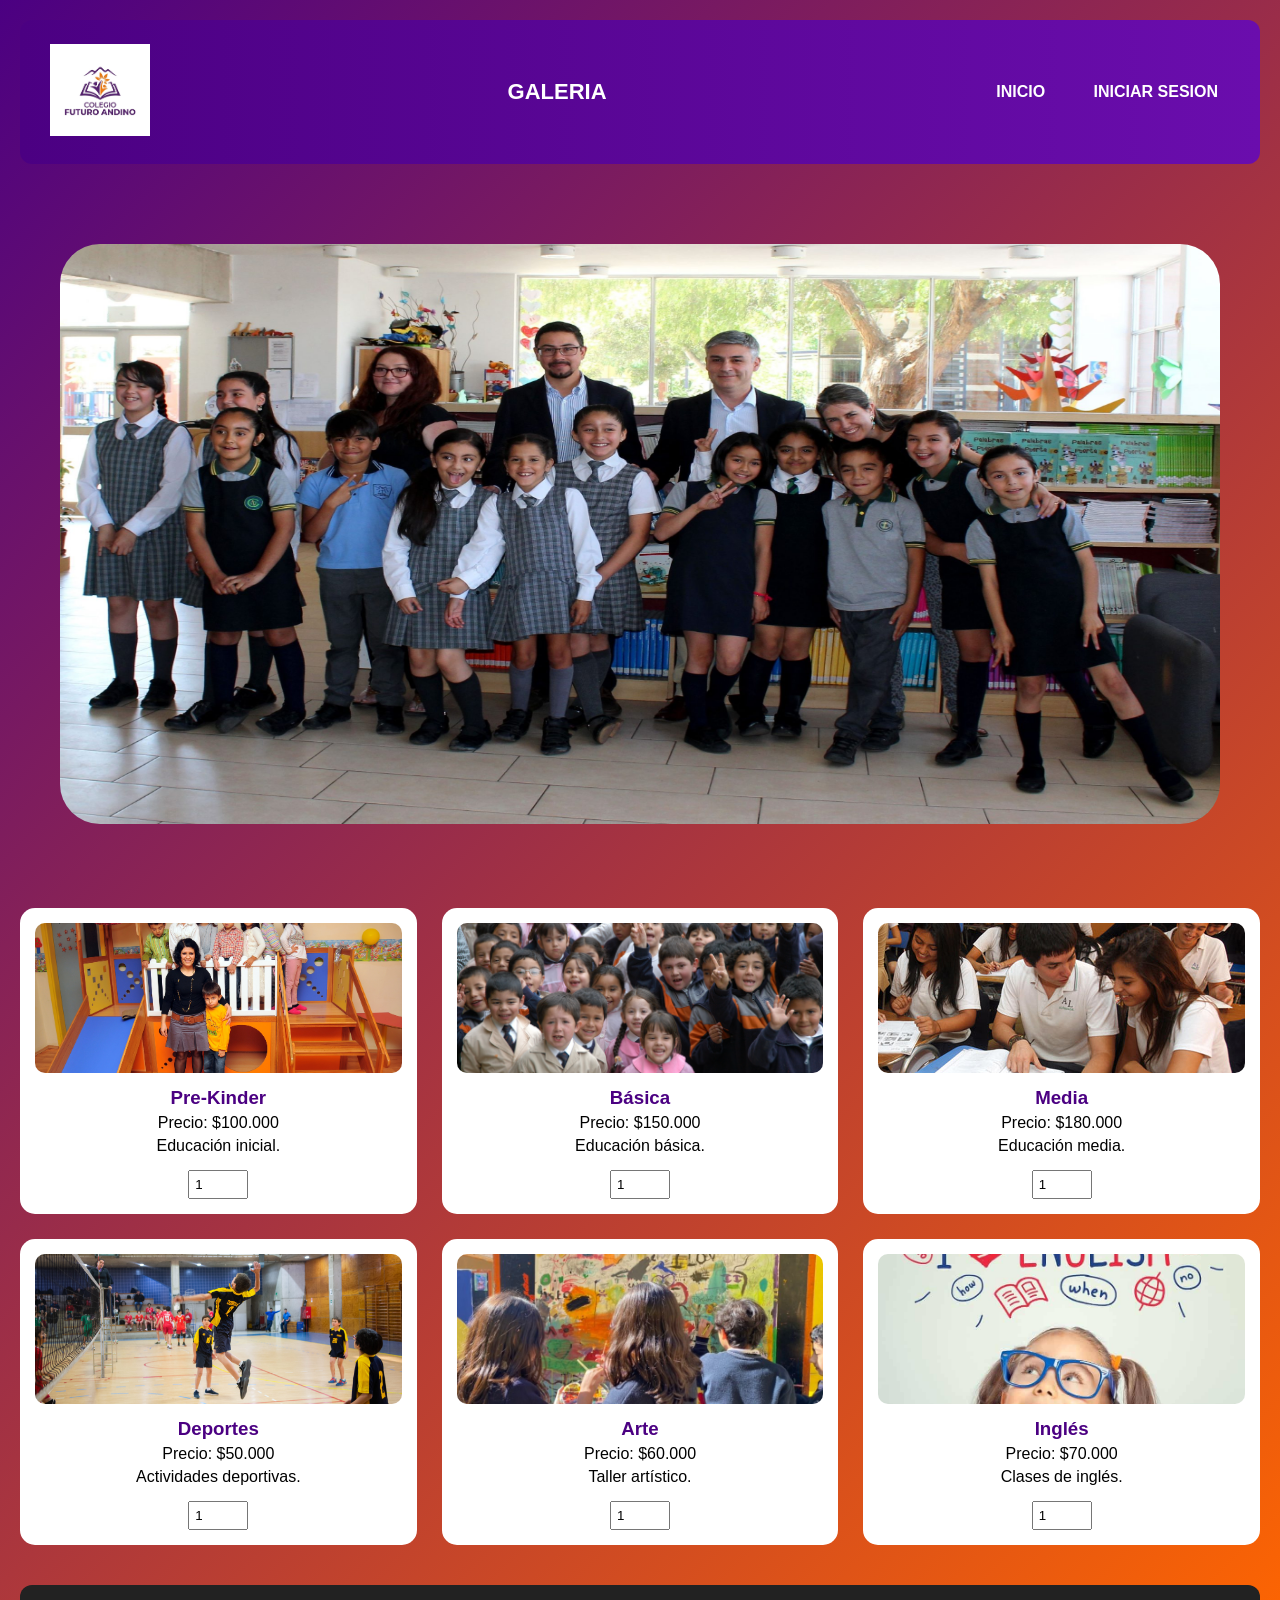
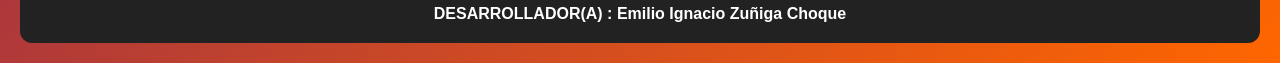
==== galeria.html @ 7cff9484 "Colegio Futuro Andino" ====
<!DOCTYPE html>
<html lang="es">
<head>
    <meta charset="UTF-8">
    <title>Galería</title>
    <link rel="stylesheet" href="css/styles.css">
</head>
<body>

<header class="header">
<div class="logo">
    <img src="imagenes/logo.png" class="img-logo">
</div>

    <div class="titulo">GALERIA</div>

    <div class="links">
        <a href="index.html">INICIO</a>
        <a href="login.html">INICIAR SESION</a>
    </div>
</header>
<section class="imagen-principal">
    <img src="imagenes/banner.jpg" class="img-banner">
</section>
<main class="galeria">

    <div class="card">
        <img src="imagenes/prekinder.jpg">
        <h3>Pre-Kinder</h3>
        <p>Precio: $100.000</p>
        <p>Educación inicial.</p>
        <input type="number" min="1" value="1">
    </div>

    <div class="card">
        <img src="imagenes/basica.jpg">
        <h3>Básica</h3>
        <p>Precio: $150.000</p>
        <p>Educación básica.</p>
        <input type="number" min="1" value="1">
    </div>

    <div class="card">
        <img src="imagenes/media.jpg">
        <h3>Media</h3>
        <p>Precio: $180.000</p>
        <p>Educación media.</p>
        <input type="number" min="1" value="1">
    </div>

    <div class="card">
        <img src="imagenes/deporte.jpg">
        <h3>Deportes</h3>
        <p>Precio: $50.000</p>
        <p>Actividades deportivas.</p>
        <input type="number" min="1" value="1">
    </div>

    <div class="card">
        <img src="imagenes/arte.jpg">
        <h3>Arte</h3>
        <p>Precio: $60.000</p>
        <p>Taller artístico.</p>
        <input type="number" min="1" value="1">
    </div>

    <div class="card">
        <img src="imagenes/ingles.jpg">
        <h3>Inglés</h3>
        <p>Precio: $70.000</p>
        <p>Clases de inglés.</p>
        <input type="number" min="1" value="1">
    </div>

</main>

<footer class="footer">
    DESARROLLADOR(A) : Emilio Ignacio Zuñiga Choque
</footer>

</body>
</html>
---- css/styles.css ----
* {
    margin: 0;
    padding: 0;
    box-sizing: border-box;
}


body {
    font-family: 'Segoe UI', Arial, sans-serif;
    background: linear-gradient(135deg, #4b0082, #ff6600);
    min-height: 100vh;
}


.header {
    display: flex;
    align-items: center;
    justify-content: space-between;
    padding: 20px 30px;
    margin: 20px;
    border-radius: 12px;
    background: linear-gradient(90deg, #4b0082, #6a0dad);
    color: white;
}



.img-logo {
    width: 100px;
    height: 100px;
    object-fit: contain;
}


.titulo {
    font-size: 22px;
    font-weight: bold;
}


.links a {
    margin-left: 20px;
    text-decoration: none;
    color: white;
    font-weight: bold;
    padding: 8px 12px;
    border-radius: 8px;

}

.links a:hover {
    background-color: #ff6600;

}


.img-banner {
    width: 100%;
    height: 700px;
    padding: 60px;
    border-radius: 100px;
}

.datos {
    display: flex;
    margin: 20px;
    padding: 20px;
    border-radius: 12px;
    background: white;
}


.img-gerente {
    width: 100%;
    height: 100%;
    object-fit: cover;
    border-radius: 10px;
}


.info {
    flex: 1;
    padding: 20px;
    border-radius: 12px;
    background: #f5f5f5;
}

.info p {
    margin: 15px 0;
    font-weight: bold;
    color: #4b0082;
}


.img-empresa {
    width: 100%;
    height: 700px;
    padding: 60px;
    border-radius: 100px;
}

/* FOOTER */
.footer {
    margin: 20px;
    padding: 20px;
    text-align: center;
    font-weight: bold;
    border-radius: 12px;
    background: #222;
    color: white;
}

/* LOGIN */
.login-container {
    display: flex;
    justify-content: center;
    margin-top: 60px;
}

.login-form {
    background: white;
    padding: 30px;
    border-radius: 15px;
    width: 320px;
    display: flex;
    flex-direction: column;

}

.login-form label {
    font-weight: bold;
    margin-top: 10px;
}

.login-form input {
    margin: 10px 0;
    padding: 10px;
    border-radius: 8px;
    border: 1px solid #ccc;
}

.login-form button {
    background: linear-gradient(90deg, #ff6600, #ff944d);
    color: white;
    border: none;
    padding: 12px;
    border-radius: 10px;
    cursor: pointer;
    margin-top: 10px;
    font-weight: bold;

}



/* GALERIA */
.galeria {
    display: grid;
    grid-template-columns: repeat(3, 1fr);
    gap: 25px;
    padding: 20px;
}

.card {
    background: white;
    border-radius: 15px;
    padding: 15px;
    text-align: center;
}

.card:hover {
    transform: translateY(-10px);
}


.card img {
    width: 100%;
    height: 150px;
    object-fit: cover;
    border-radius: 10px;
    background-color: #ddd;
}


.card h3 {
    color: #4b0082;
    margin-top: 10px;
}

.card p {
    margin: 5px 0;
}


.card input {
    margin-top: 10px;
    padding: 5px;
    width: 60px;
}
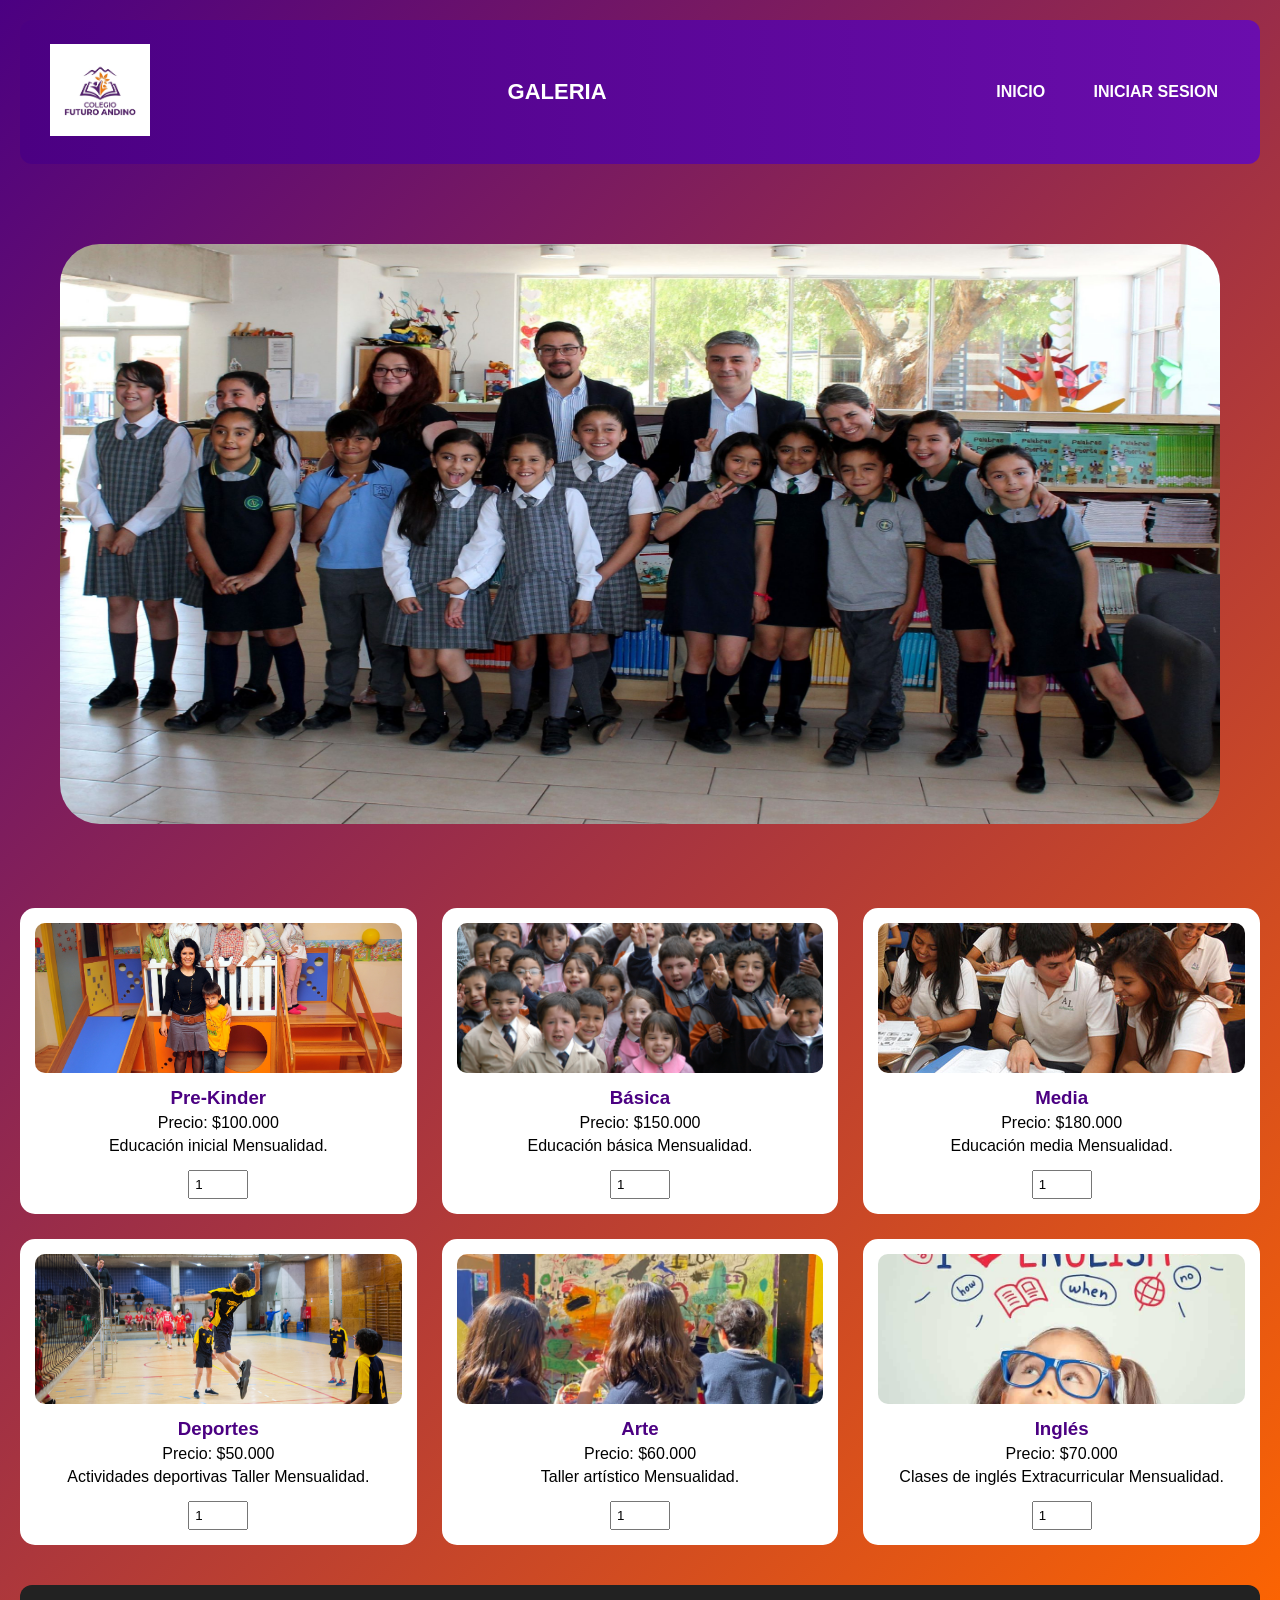
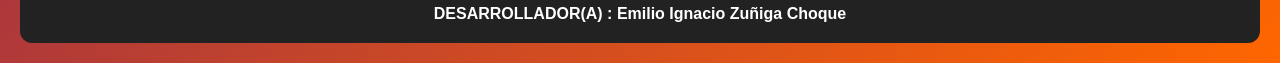
==== commit 2872aa02: "Ahora si Ultimo" ====
--- a/galeria.html
+++ b/galeria.html
@@ -2,6 +2,7 @@
 <html lang="es">
 <head>
     <meta charset="UTF-8">
+    <meta name="viewport" content="width=device-width, initial-scale=1.0">
     <title>Galería</title>
     <link rel="stylesheet" href="css/styles.css">
 </head>
@@ -28,7 +29,7 @@
         <img src="imagenes/prekinder.jpg">
         <h3>Pre-Kinder</h3>
         <p>Precio: $100.000</p>
-        <p>Educación inicial.</p>
+        <p>Educación inicial Mensualidad.</p>
         <input type="number" min="1" value="1">
     </div>
 
@@ -36,7 +37,7 @@
         <img src="imagenes/basica.jpg">
         <h3>Básica</h3>
         <p>Precio: $150.000</p>
-        <p>Educación básica.</p>
+        <p>Educación básica Mensualidad.</p>
         <input type="number" min="1" value="1">
     </div>
 
@@ -44,7 +45,7 @@
         <img src="imagenes/media.jpg">
         <h3>Media</h3>
         <p>Precio: $180.000</p>
-        <p>Educación media.</p>
+        <p>Educación media Mensualidad.</p>
         <input type="number" min="1" value="1">
     </div>
 
@@ -52,7 +53,7 @@
         <img src="imagenes/deporte.jpg">
         <h3>Deportes</h3>
         <p>Precio: $50.000</p>
-        <p>Actividades deportivas.</p>
+        <p>Actividades deportivas Taller Mensualidad.</p>
         <input type="number" min="1" value="1">
     </div>
 
@@ -60,7 +61,7 @@
         <img src="imagenes/arte.jpg">
         <h3>Arte</h3>
         <p>Precio: $60.000</p>
-        <p>Taller artístico.</p>
+        <p>Taller artístico Mensualidad.</p>
         <input type="number" min="1" value="1">
     </div>
 
@@ -68,7 +69,7 @@
         <img src="imagenes/ingles.jpg">
         <h3>Inglés</h3>
         <p>Precio: $70.000</p>
-        <p>Clases de inglés.</p>
+        <p>Clases de inglés Extracurricular Mensualidad.</p>
         <input type="number" min="1" value="1">
     </div>
 
